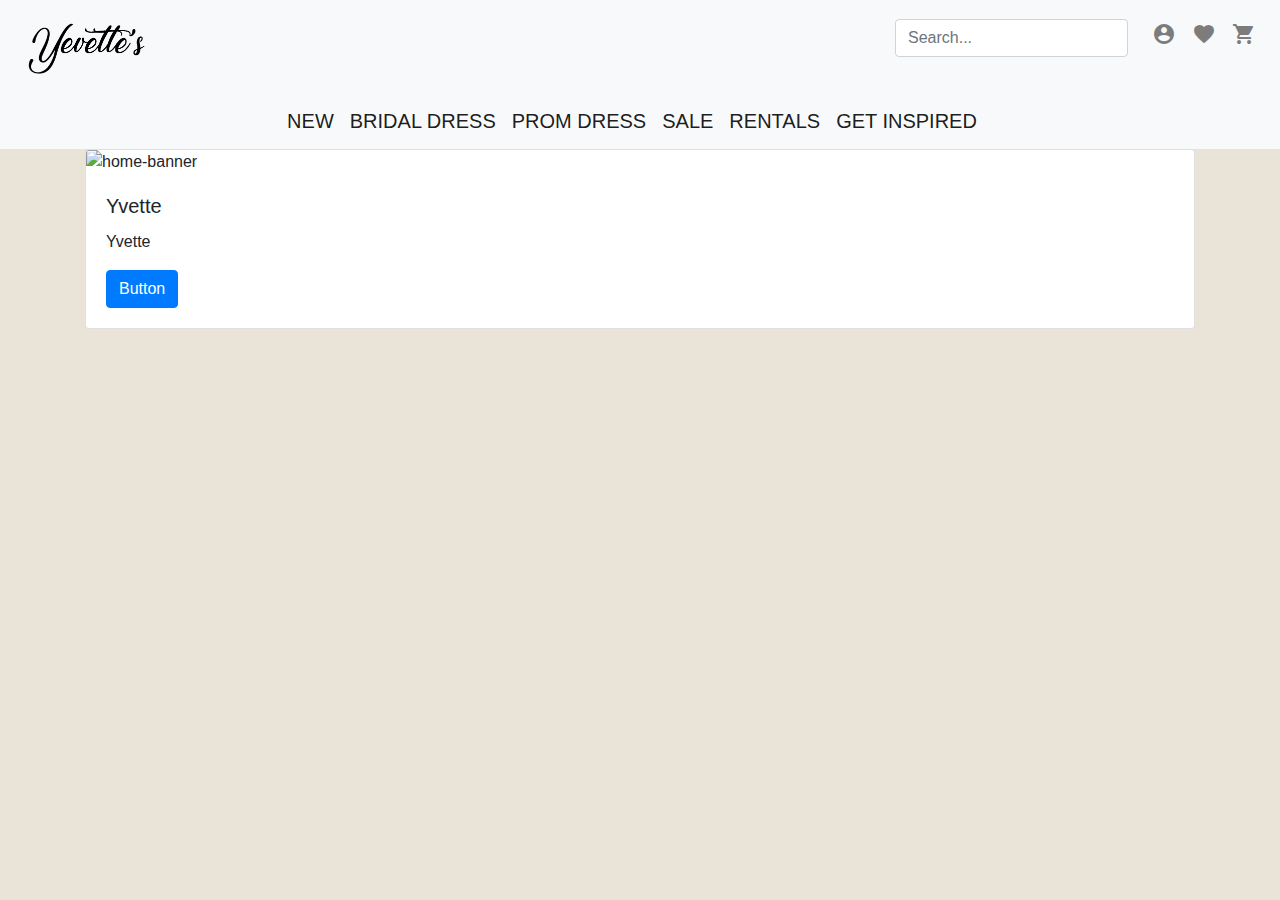
==== index.html @ abef1bc8 "refactor menu bar" ====
<!doctype html>
<html lang="en">
<head>
    <meta charset="utf-8">
    <meta name="viewport" content="width=device-width, initial-scale=1, shrink-to-fit=no">
    <link rel="stylesheet" href="https://cdn.jsdelivr.net/npm/bootstrap@4.6.1/dist/css/bootstrap.min.css">
    <link rel="stylesheet" href="https://fonts.googleapis.com/icon?family=Material+Icons">
    <link rel="stylesheet" href="/assets/css/style.css"/>

    <script type="text/javascript" src="assets/js/data.js"></script>
    <title>Yvette - Home</title>
</head>
<body>
    <div id="menu"></div>

    <div class="container">
        <div class="card">
            <img class="card-img-top" src="assets/images/home-banner.png" alt="home-banner">
            <div class="card-body">
                <h5 class="card-title">Yvette</h5>
                <div class="card-text">
                    <div class="container">
                        <div class="row">
                            <p>
                                Yvette
                            </p>
                        </div>
                    </div>
                </div>
                <a href="#" class="btn btn-primary">Button</a>
            </div>
        </div>
    </div>
    <script type="text/javascript" src="assets/js/menu.js"></script>
    <script type="text/javascript" src="assets/js/home.js"></script>
</body>
</html>
---- assets/css/style.css ----
body {
	font-family: "Raleway", Arial, Helvetica, sans-serif;
	background: #EAE3D8
}
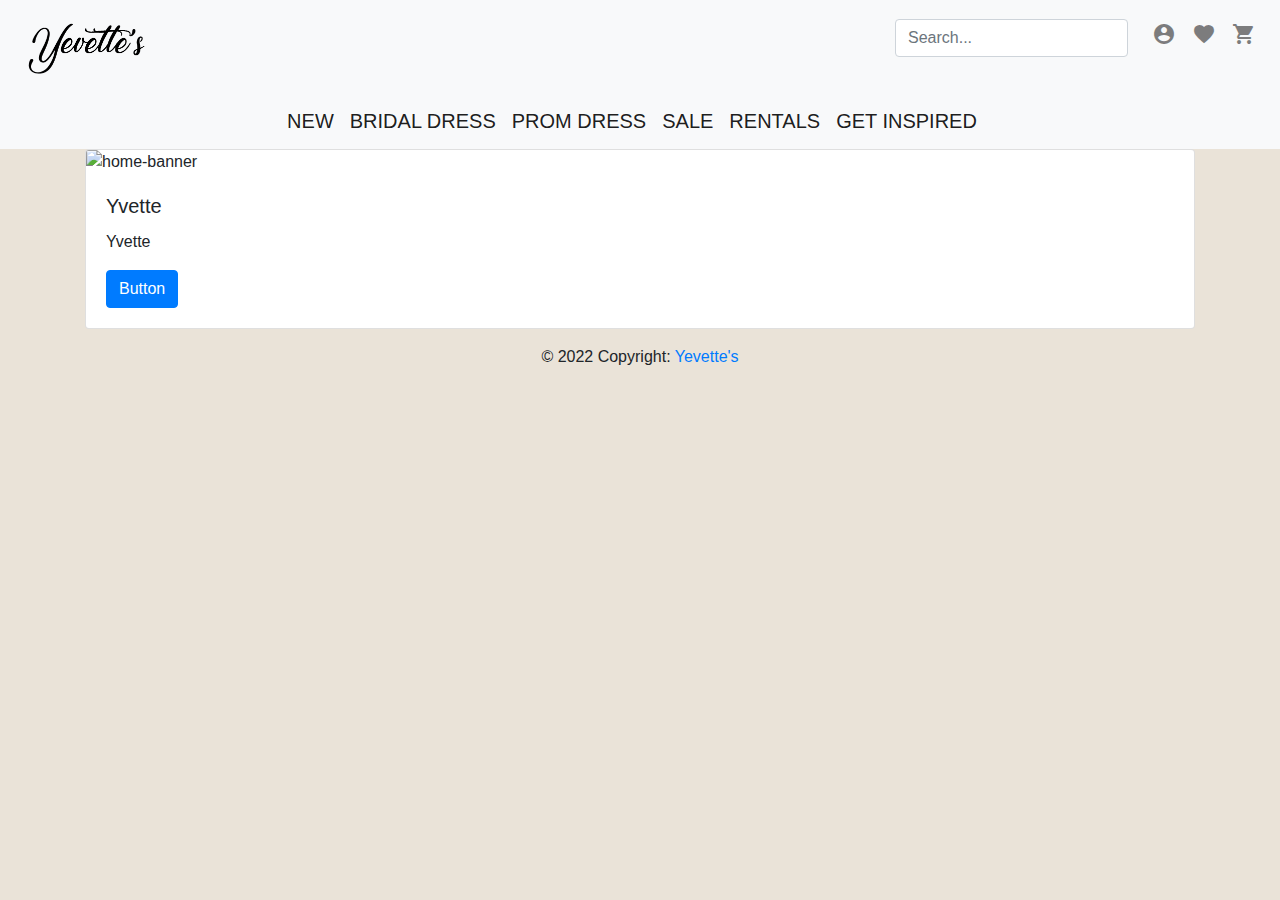
==== commit e7324910: "add footer" ====
--- a/index.html
+++ b/index.html
@@ -31,7 +31,10 @@
             </div>
         </div>
     </div>
-    <script type="text/javascript" src="assets/js/menu.js"></script>
+
+    <div id="footer"></div>
+
+    <script type="text/javascript" src="assets/js/shared.js"></script>
     <script type="text/javascript" src="assets/js/home.js"></script>
 </body>
 </html>
--- a/assets/css/style.css
+++ b/assets/css/style.css
@@ -1,4 +1,4 @@
 body {
 	font-family: "Raleway", Arial, Helvetica, sans-serif;
-	background: #EAE3D8
+	background-color: #EAE3D8 !important;
 }
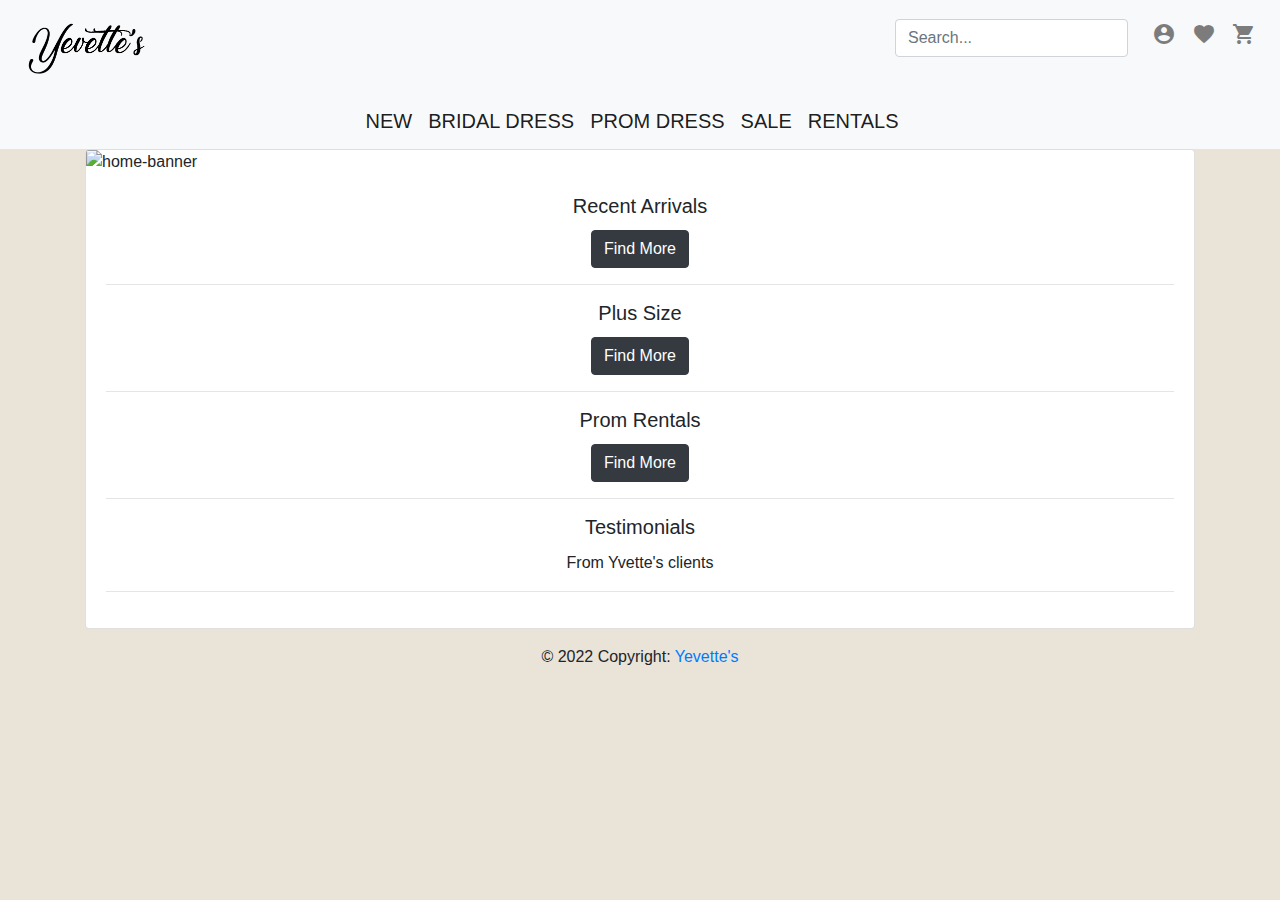
==== commit d192400a: "add home page sections" ====
--- a/index.html
+++ b/index.html
@@ -17,17 +17,21 @@
         <div class="card">
             <img class="card-img-top" src="assets/images/home-banner.png" alt="home-banner">
             <div class="card-body">
-                <h5 class="card-title">Yvette</h5>
-                <div class="card-text">
-                    <div class="container">
-                        <div class="row">
-                            <p>
-                                Yvette
-                            </p>
-                        </div>
-                    </div>
-                </div>
-                <a href="#" class="btn btn-primary">Button</a>
+                <h5 class="text-center card-title">Recent Arrivals</h5>
+                <div class="text-center"> <a href="shop.html?title=NEW" class="btn btn-dark">Find More</a></div>
+                <hr>
+
+                <h5 class="text-center card-title">Plus Size</h5>
+                <div class="text-center"> <a href="shop.html?title=PLUS" class="btn btn-dark">Find More</a></div>
+                <hr>
+
+                <h5 class="text-center card-title">Prom Rentals</h5>
+                <div class="text-center"> <a href="shop.html?title=RENTALS" class="btn btn-dark">Find More</a></div>
+                <hr>
+
+                <h5 class="text-center card-title">Testimonials</h5>
+                <p class="text-center"> From Yvette's clients</p>
+                <hr>
             </div>
         </div>
     </div>
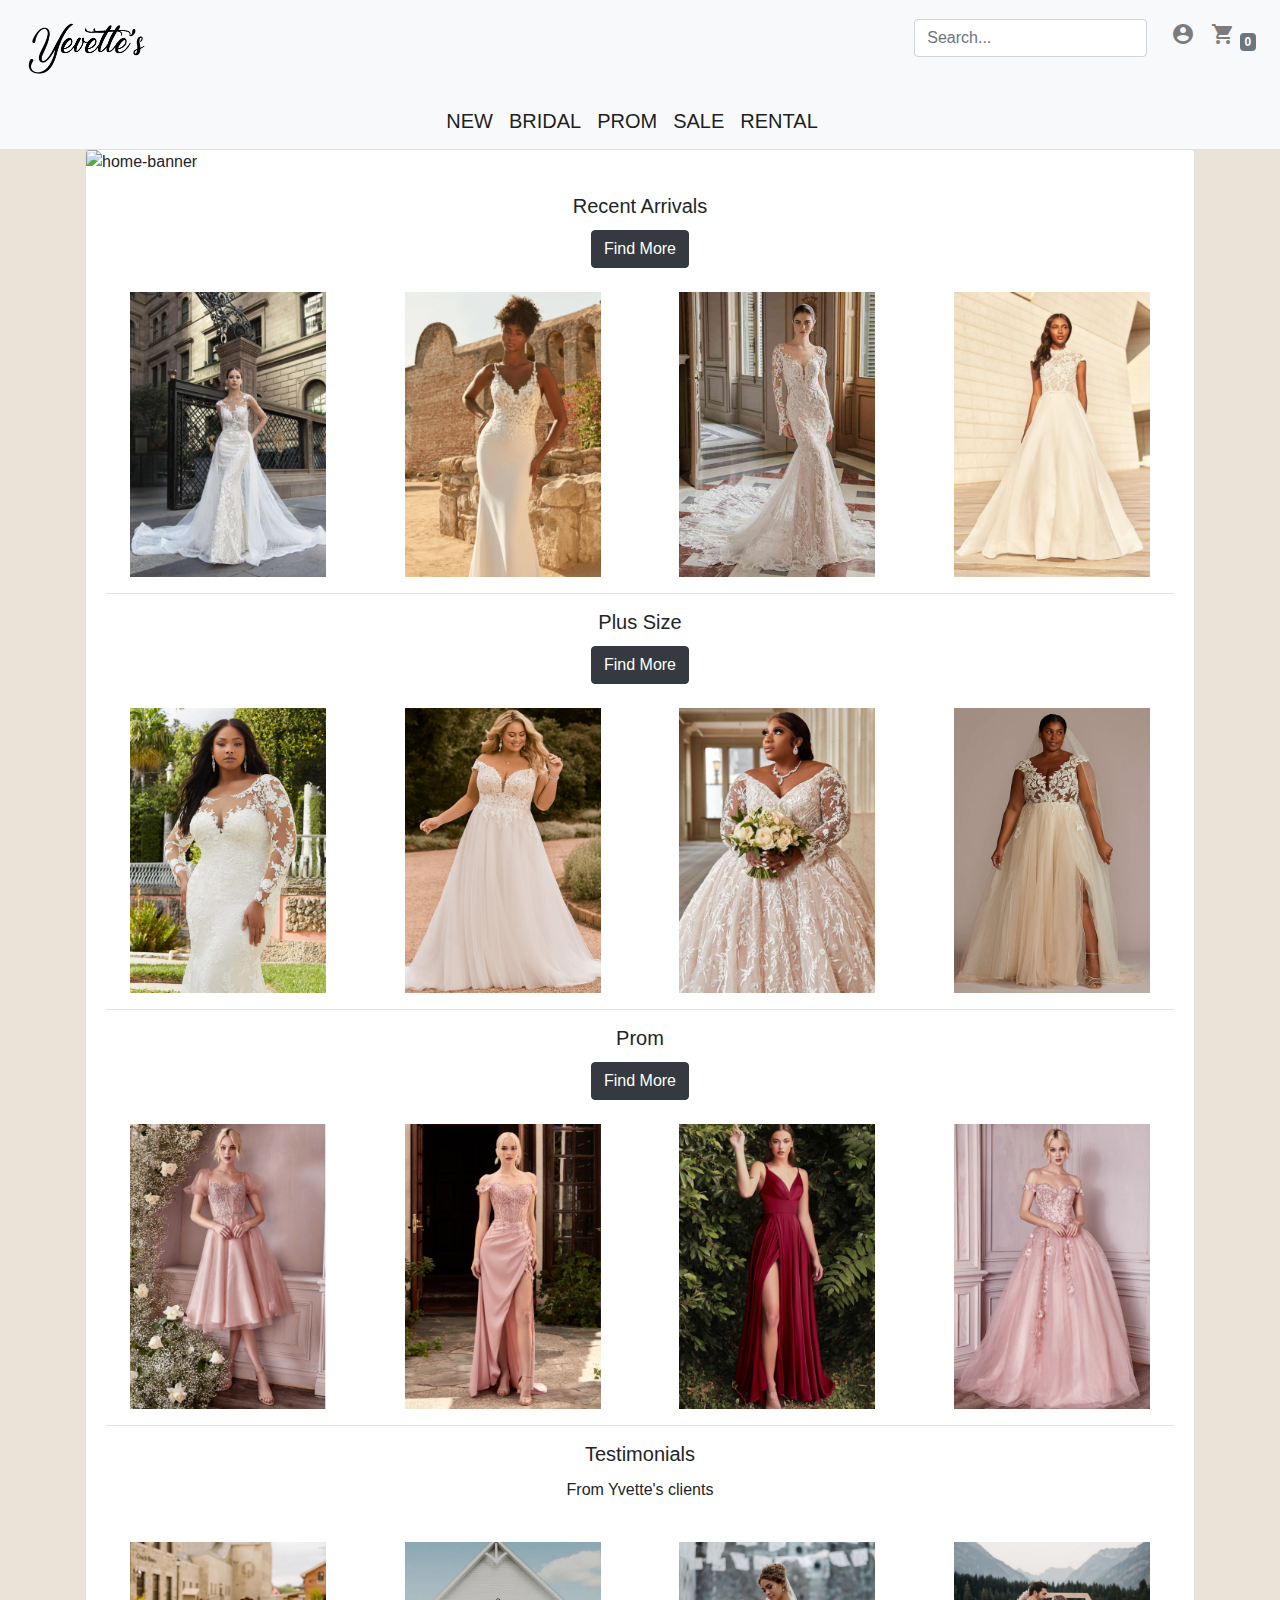
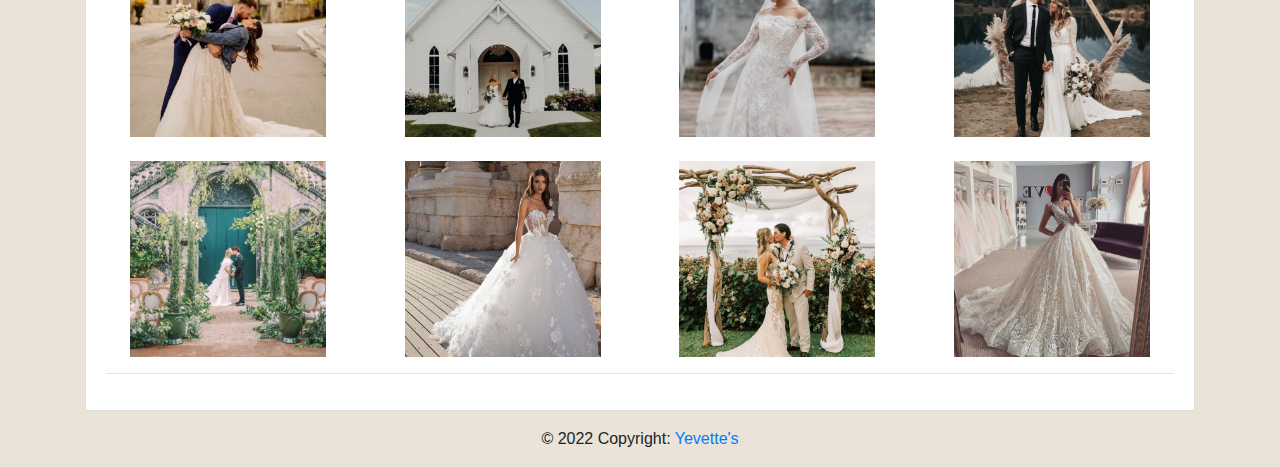
==== commit 8f60d8e8: "update index page" ====
--- a/index.html
+++ b/index.html
@@ -19,18 +19,53 @@
             <div class="card-body">
                 <h5 class="text-center card-title">Recent Arrivals</h5>
                 <div class="text-center"> <a href="shop.html?title=NEW" class="btn btn-dark">Find More</a></div>
+                <br>
+                <div class="row text-center">
+                    <a href="item.html?id=1" class="col-3"> <img src="assets/images/dresses/01.png" width="80%" alt="dress1"></a>
+                    <a href="item.html?id=2" class="col-3"> <img src="assets/images/dresses/02.png" width="80%" alt="dress2"></a>
+                    <a href="item.html?id=3" class="col-3"> <img src="assets/images/dresses/03.png" width="80%" alt="dress5"></a>
+                    <a href="item.html?id=4" class="col-3"> <img src="assets/images/dresses/04.png" width="80%" alt="dress4"></a>
+                </div>
                 <hr>
 
                 <h5 class="text-center card-title">Plus Size</h5>
                 <div class="text-center"> <a href="shop.html?title=PLUS" class="btn btn-dark">Find More</a></div>
+                <br>
+                <div class="row text-center">
+                    <a href="item.html?id=13" class="col-3"> <img src="assets/images/dresses/13.png" width="80%" alt="dress5"></a>
+                    <a href="item.html?id=14" class="col-3"> <img src="assets/images/dresses/14.png" width="80%" alt="dress6"></a>
+                    <a href="item.html?id=15" class="col-3"> <img src="assets/images/dresses/15.png" width="80%" alt="dress7"></a>
+                    <a href="item.html?id=16" class="col-3"> <img src="assets/images/dresses/16.png" width="80%" alt="dress8"></a>
+                </div>
                 <hr>
 
-                <h5 class="text-center card-title">Prom Rentals</h5>
-                <div class="text-center"> <a href="shop.html?title=RENTALS" class="btn btn-dark">Find More</a></div>
+                <h5 class="text-center card-title">Prom</h5>
+                <div class="text-center"> <a href="shop.html?title=PROM" class="btn btn-dark">Find More</a></div>
+                <br>
+                <div class="row text-center">
+                    <a href="item.html?id=5" class="col-3"> <img src="assets/images/dresses/05.png" width="80%" alt="dress9"></a>
+                    <a href="item.html?id=6" class="col-3"> <img src="assets/images/dresses/06.png" width="80%" alt="dress10"></a>
+                    <a href="item.html?id=7" class="col-3"> <img src="assets/images/dresses/07.png" width="80%" alt="dress11"></a>
+                    <a href="item.html?id=8" class="col-3"> <img src="assets/images/dresses/08.png" width="80%" alt="dress12"></a>
+                </div>
                 <hr>
 
                 <h5 class="text-center card-title">Testimonials</h5>
                 <p class="text-center"> From Yvette's clients</p>
+                <br>
+                <div class="row text-center">
+                    <a class="col-3"> <img src="assets/images/testimonials/01.png" width="80%" alt="test1"></a>
+                    <a class="col-3"> <img src="assets/images/testimonials/02.png" width="80%" alt="test2"></a>
+                    <a class="col-3"> <img src="assets/images/testimonials/03.png" width="80%" alt="test3"></a>
+                    <a class="col-3"> <img src="assets/images/testimonials/04.png" width="80%" alt="test4"></a>
+                </div>
+                <br>
+                <div class="row text-center">
+                    <a class="col-3"> <img src="assets/images/testimonials/05.png" width="80%" alt="test5"></a>
+                    <a class="col-3"> <img src="assets/images/testimonials/06.png" width="80%" alt="test6"></a>
+                    <a class="col-3"> <img src="assets/images/testimonials/07.png" width="80%" alt="test7"></a>
+                    <a class="col-3"> <img src="assets/images/testimonials/08.png" width="80%" alt="test8"></a>
+                </div>
                 <hr>
             </div>
         </div>
--- a/assets/css/style.css
+++ b/assets/css/style.css
@@ -2,3 +2,7 @@
 	font-family: "Raleway", Arial, Helvetica, sans-serif;
 	background-color: #EAE3D8 !important;
 }
+
+.roundImg {
+	border-radius: 60%;
+}
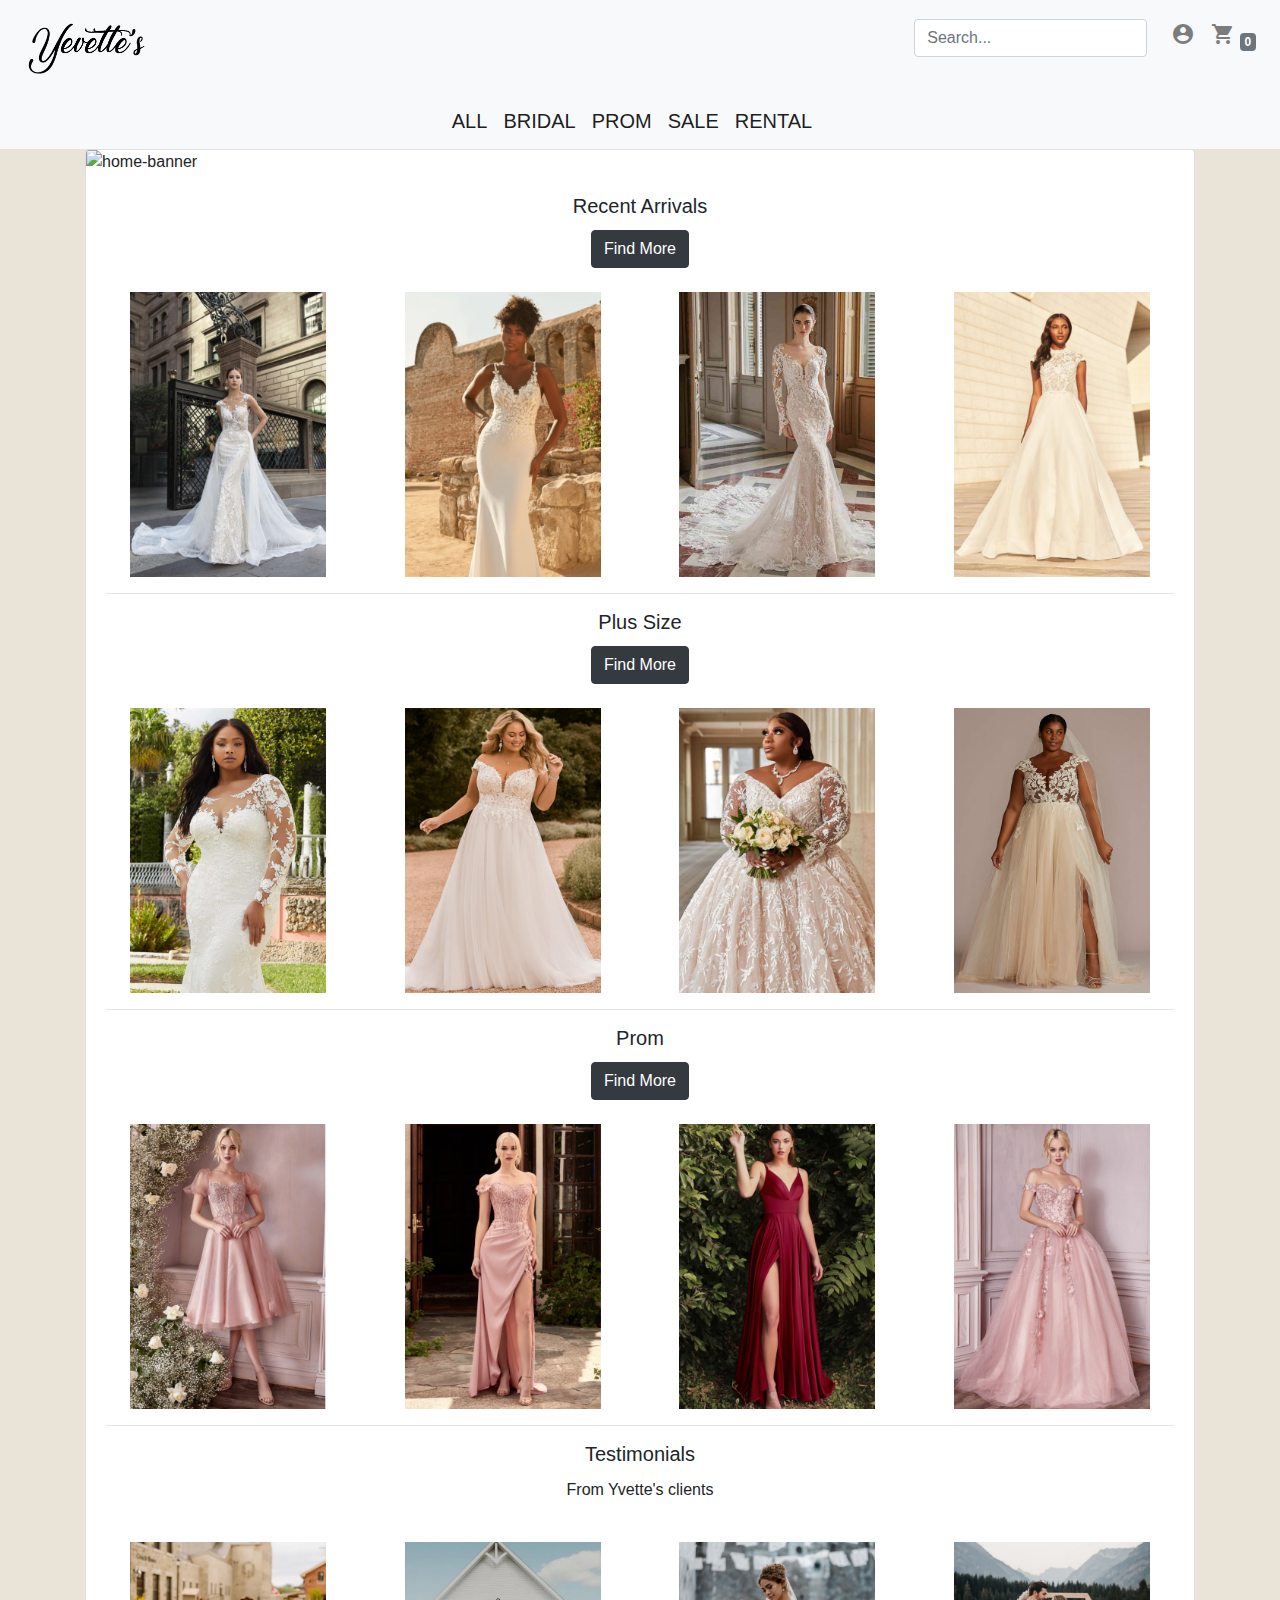
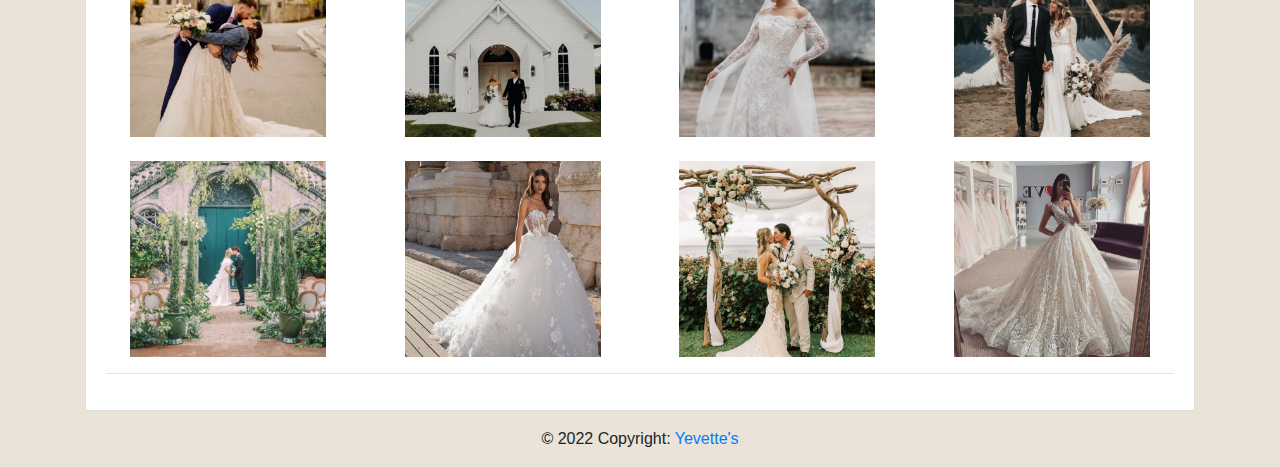
==== commit 1c40a9ba: "update data and links" ====
--- a/index.html
+++ b/index.html
@@ -16,9 +16,10 @@
     <div class="container">
         <div class="card">
             <img class="card-img-top" src="assets/images/home-banner.png" alt="home-banner">
+
             <div class="card-body">
                 <h5 class="text-center card-title">Recent Arrivals</h5>
-                <div class="text-center"> <a href="shop.html?title=NEW" class="btn btn-dark">Find More</a></div>
+                <div class="text-center"> <a href="shop.html?type=NEW" class="btn btn-dark">Find More</a></div>
                 <br>
                 <div class="row text-center">
                     <a href="item.html?id=1" class="col-3"> <img src="assets/images/dresses/01.png" width="80%" alt="dress1"></a>
@@ -29,7 +30,7 @@
                 <hr>
 
                 <h5 class="text-center card-title">Plus Size</h5>
-                <div class="text-center"> <a href="shop.html?title=PLUS" class="btn btn-dark">Find More</a></div>
+                <div class="text-center"> <a href="shop.html?type=PLUS" class="btn btn-dark">Find More</a></div>
                 <br>
                 <div class="row text-center">
                     <a href="item.html?id=13" class="col-3"> <img src="assets/images/dresses/13.png" width="80%" alt="dress5"></a>
@@ -40,7 +41,7 @@
                 <hr>
 
                 <h5 class="text-center card-title">Prom</h5>
-                <div class="text-center"> <a href="shop.html?title=PROM" class="btn btn-dark">Find More</a></div>
+                <div class="text-center"> <a href="shop.html?type=PROM" class="btn btn-dark">Find More</a></div>
                 <br>
                 <div class="row text-center">
                     <a href="item.html?id=5" class="col-3"> <img src="assets/images/dresses/05.png" width="80%" alt="dress9"></a>
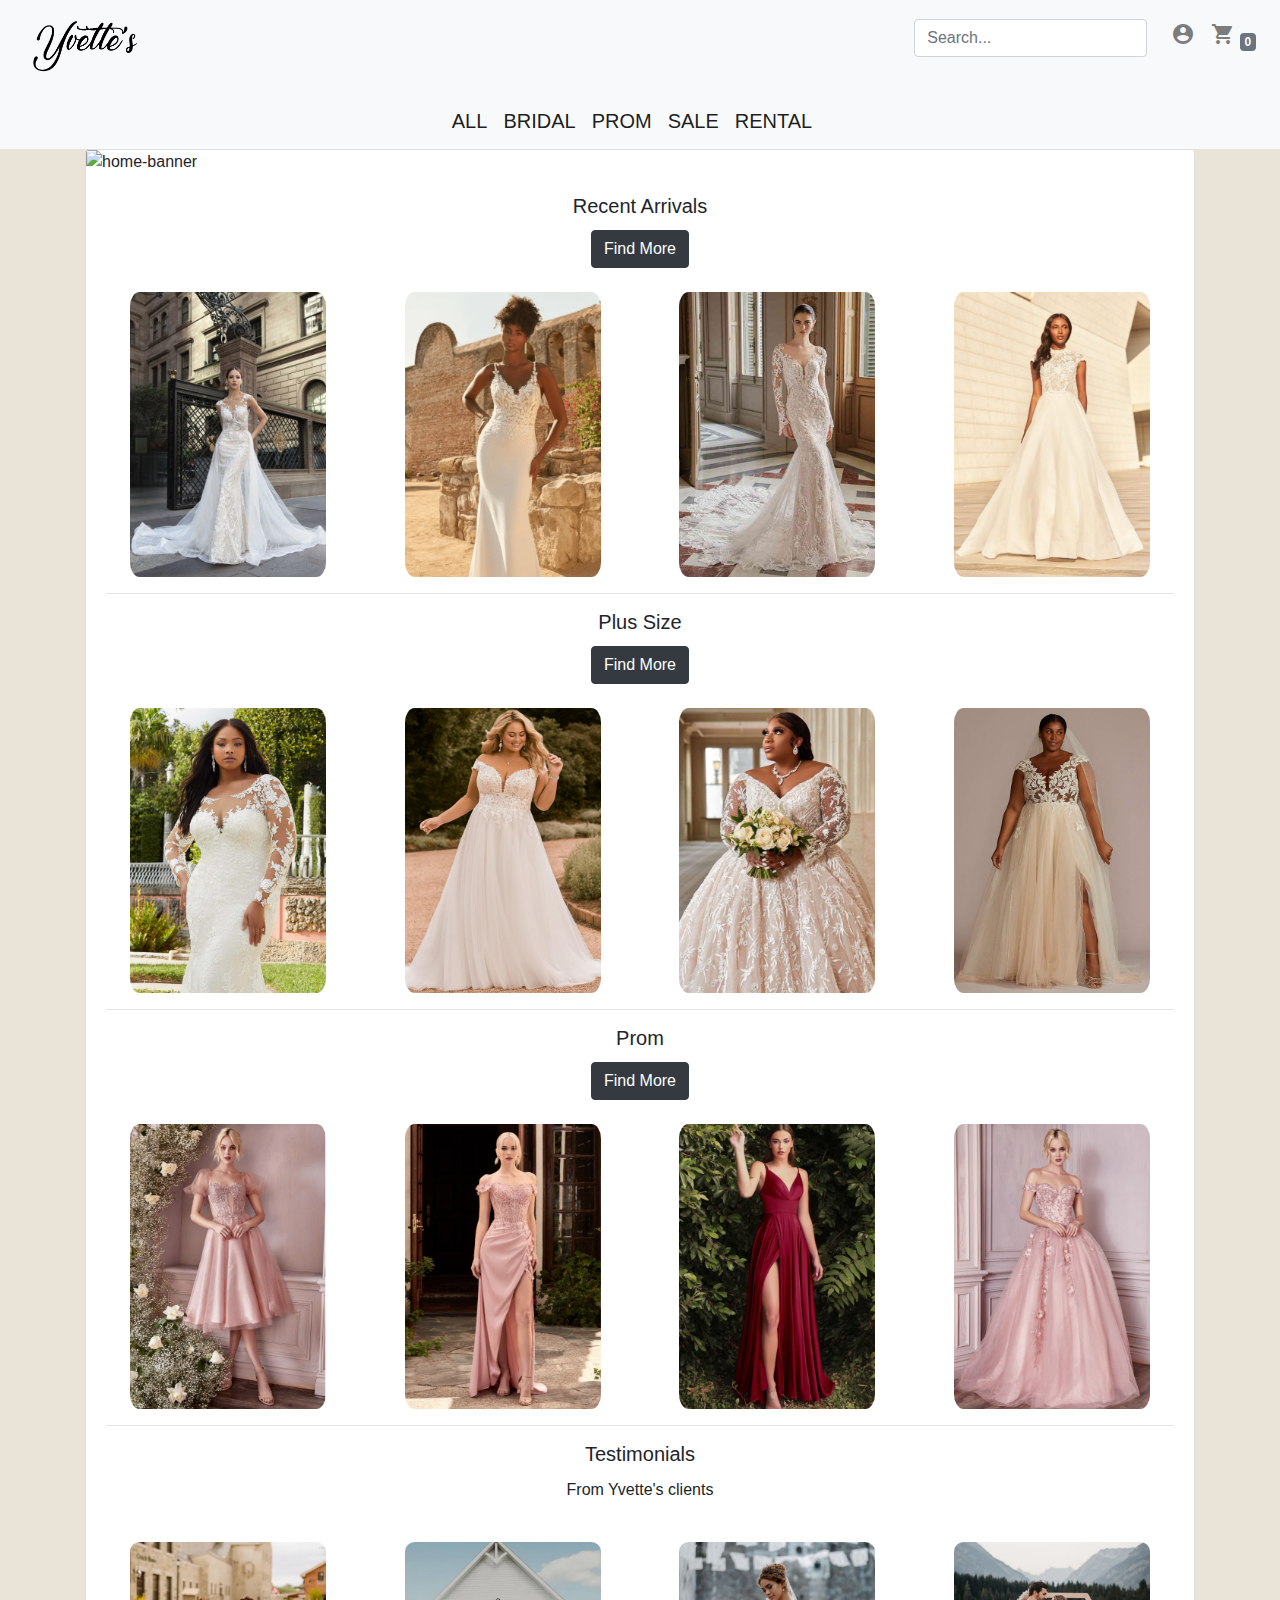
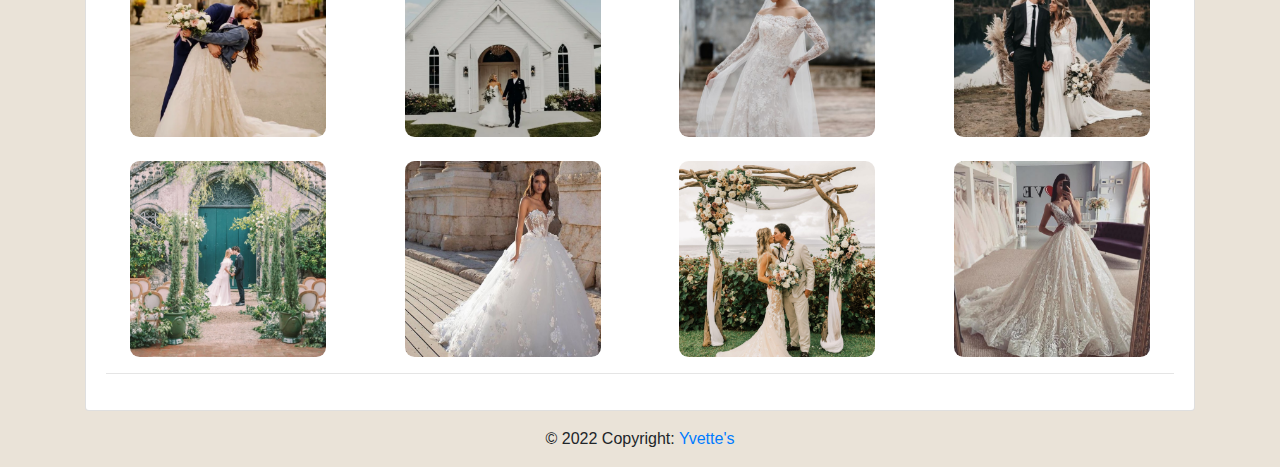
==== commit 63dfe9ee: "fix styles path" ====
--- a/index.html
+++ b/index.html
@@ -5,7 +5,7 @@
     <meta name="viewport" content="width=device-width, initial-scale=1, shrink-to-fit=no">
     <link rel="stylesheet" href="https://cdn.jsdelivr.net/npm/bootstrap@4.6.1/dist/css/bootstrap.min.css">
     <link rel="stylesheet" href="https://fonts.googleapis.com/icon?family=Material+Icons">
-    <link rel="stylesheet" href="/assets/css/style.css"/>
+    <link rel="stylesheet" href="assets/css/style.css"/>
 
     <script type="text/javascript" src="assets/js/data.js"></script>
     <title>Yvette - Home</title>
--- a/assets/css/style.css
+++ b/assets/css/style.css
@@ -3,6 +3,6 @@
 	background-color: #EAE3D8 !important;
 }
 
-.roundImg {
-	border-radius: 60%;
+img {
+	border-radius: 5%;
 }
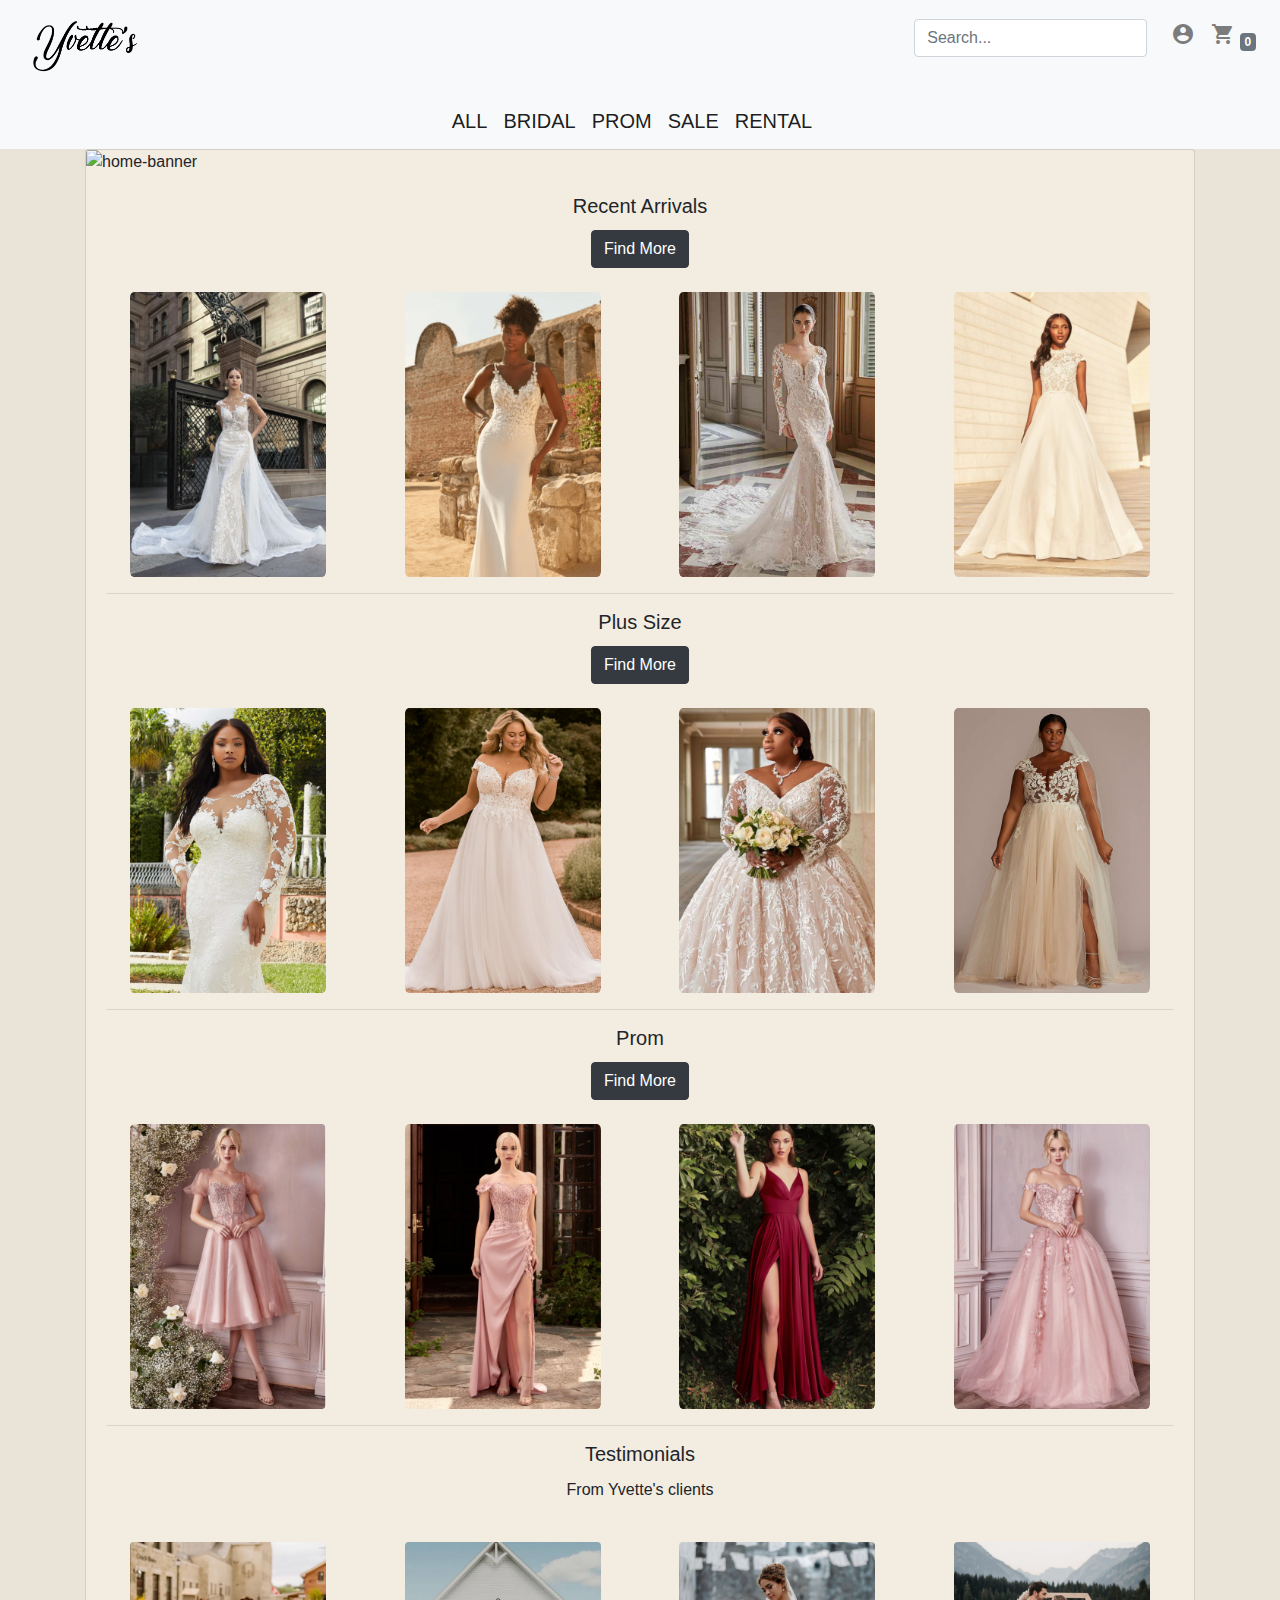
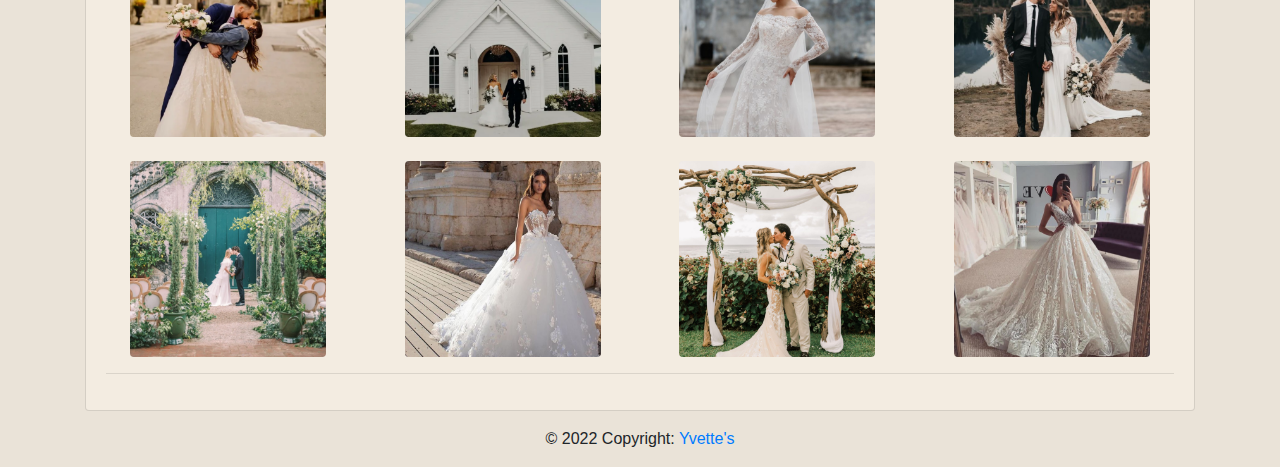
==== commit c48500cd: "add card-beige" ====
--- a/index.html
+++ b/index.html
@@ -14,7 +14,7 @@
     <div id="menu"></div>
 
     <div class="container">
-        <div class="card">
+        <div class="card card-beige">
             <img class="card-img-top" src="assets/images/home-banner.png" alt="home-banner">
 
             <div class="card-body">
--- a/assets/css/style.css
+++ b/assets/css/style.css
@@ -4,5 +4,9 @@
 }
 
 img {
-	border-radius: 5%;
+	border-radius: 2%;
 }
+
+.card-beige {
+	background-color: #f3ece1 !important;
+}
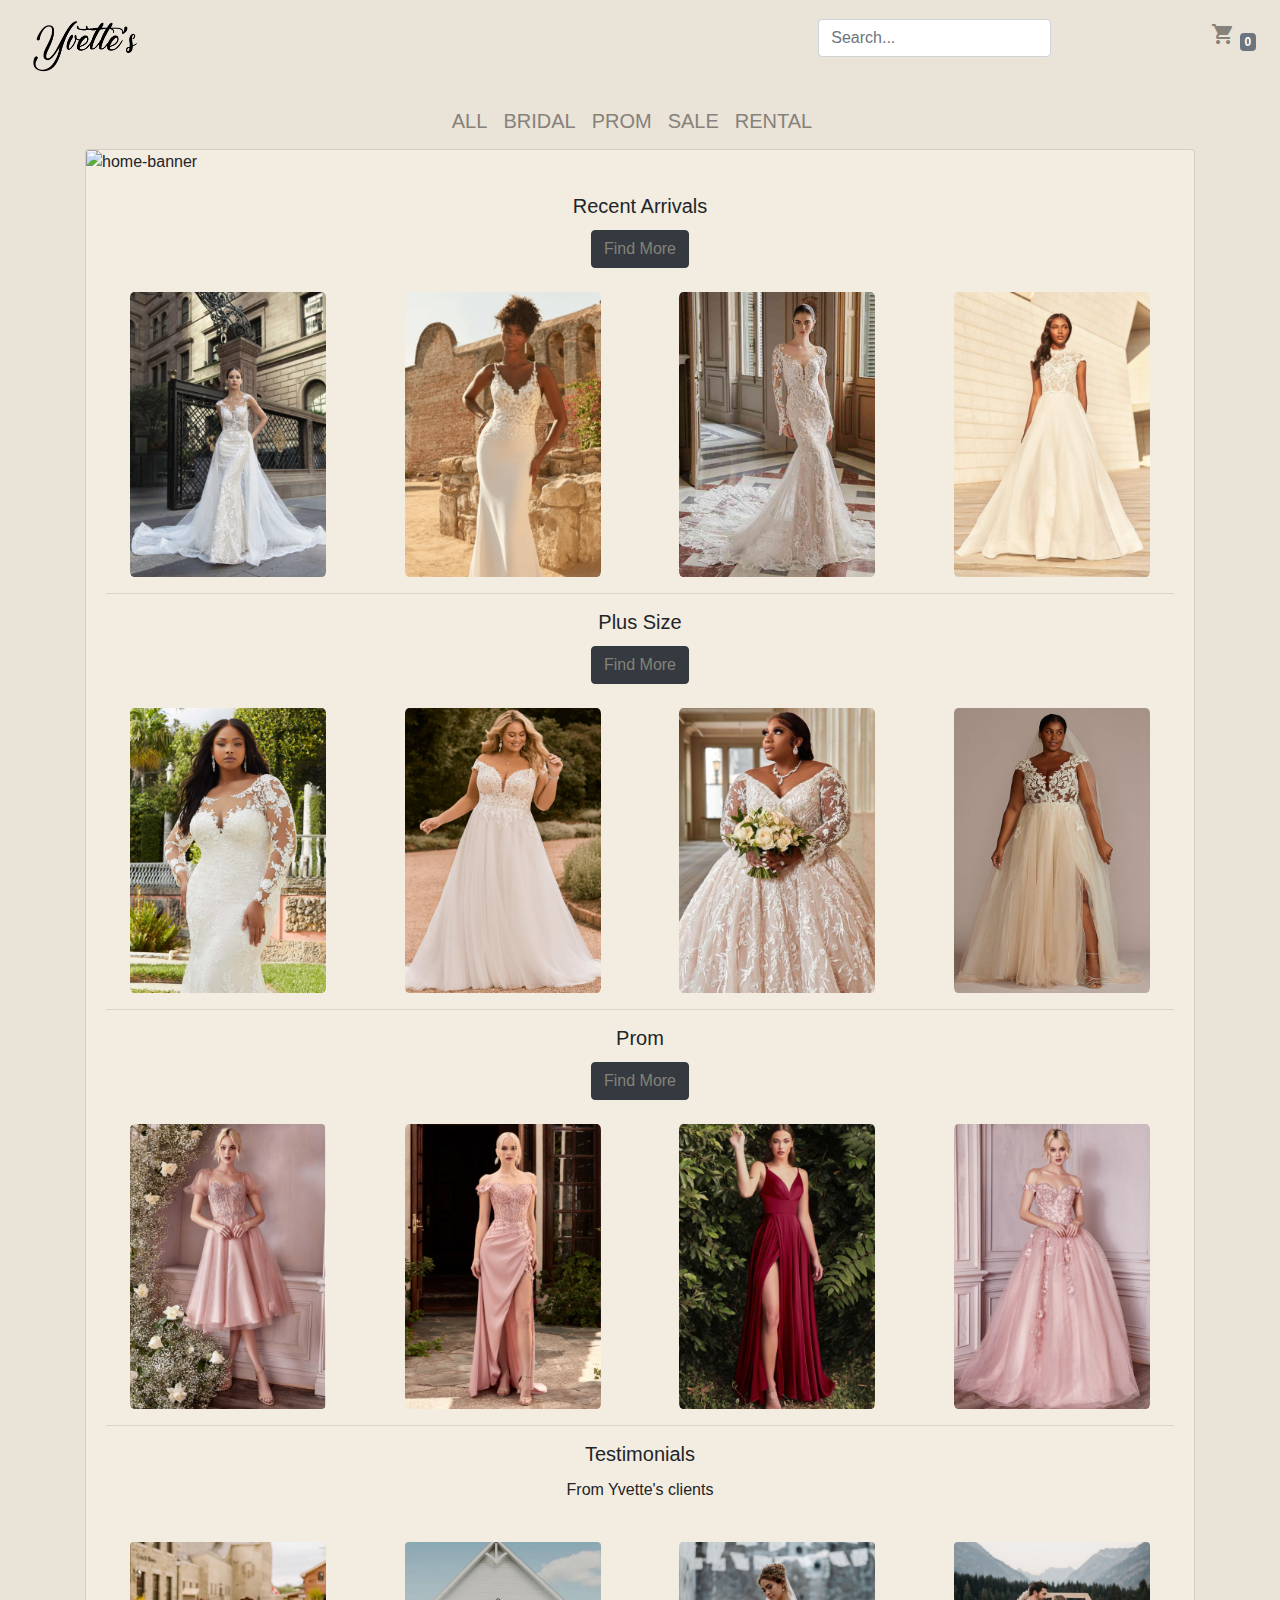
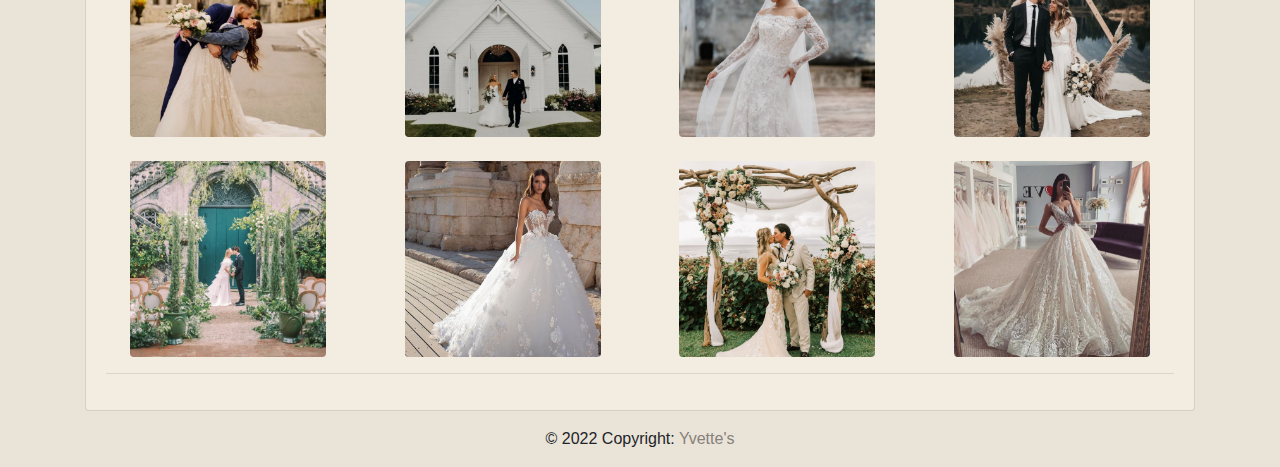
==== commit 29563d1b: "update login page look" ====
--- a/index.html
+++ b/index.html
@@ -75,7 +75,6 @@
     <div id="footer"></div>
 
     <script type="text/javascript" src="assets/js/shared.js"></script>
-    <script type="text/javascript" src="assets/js/home.js"></script>
 </body>
 </html>
 
--- a/assets/css/style.css
+++ b/assets/css/style.css
@@ -10,3 +10,11 @@
 .card-beige {
 	background-color: #f3ece1 !important;
 }
+
+a {
+	color: #868179 !important;
+}
+
+button {
+	background-color: #868179 !important;
+}
